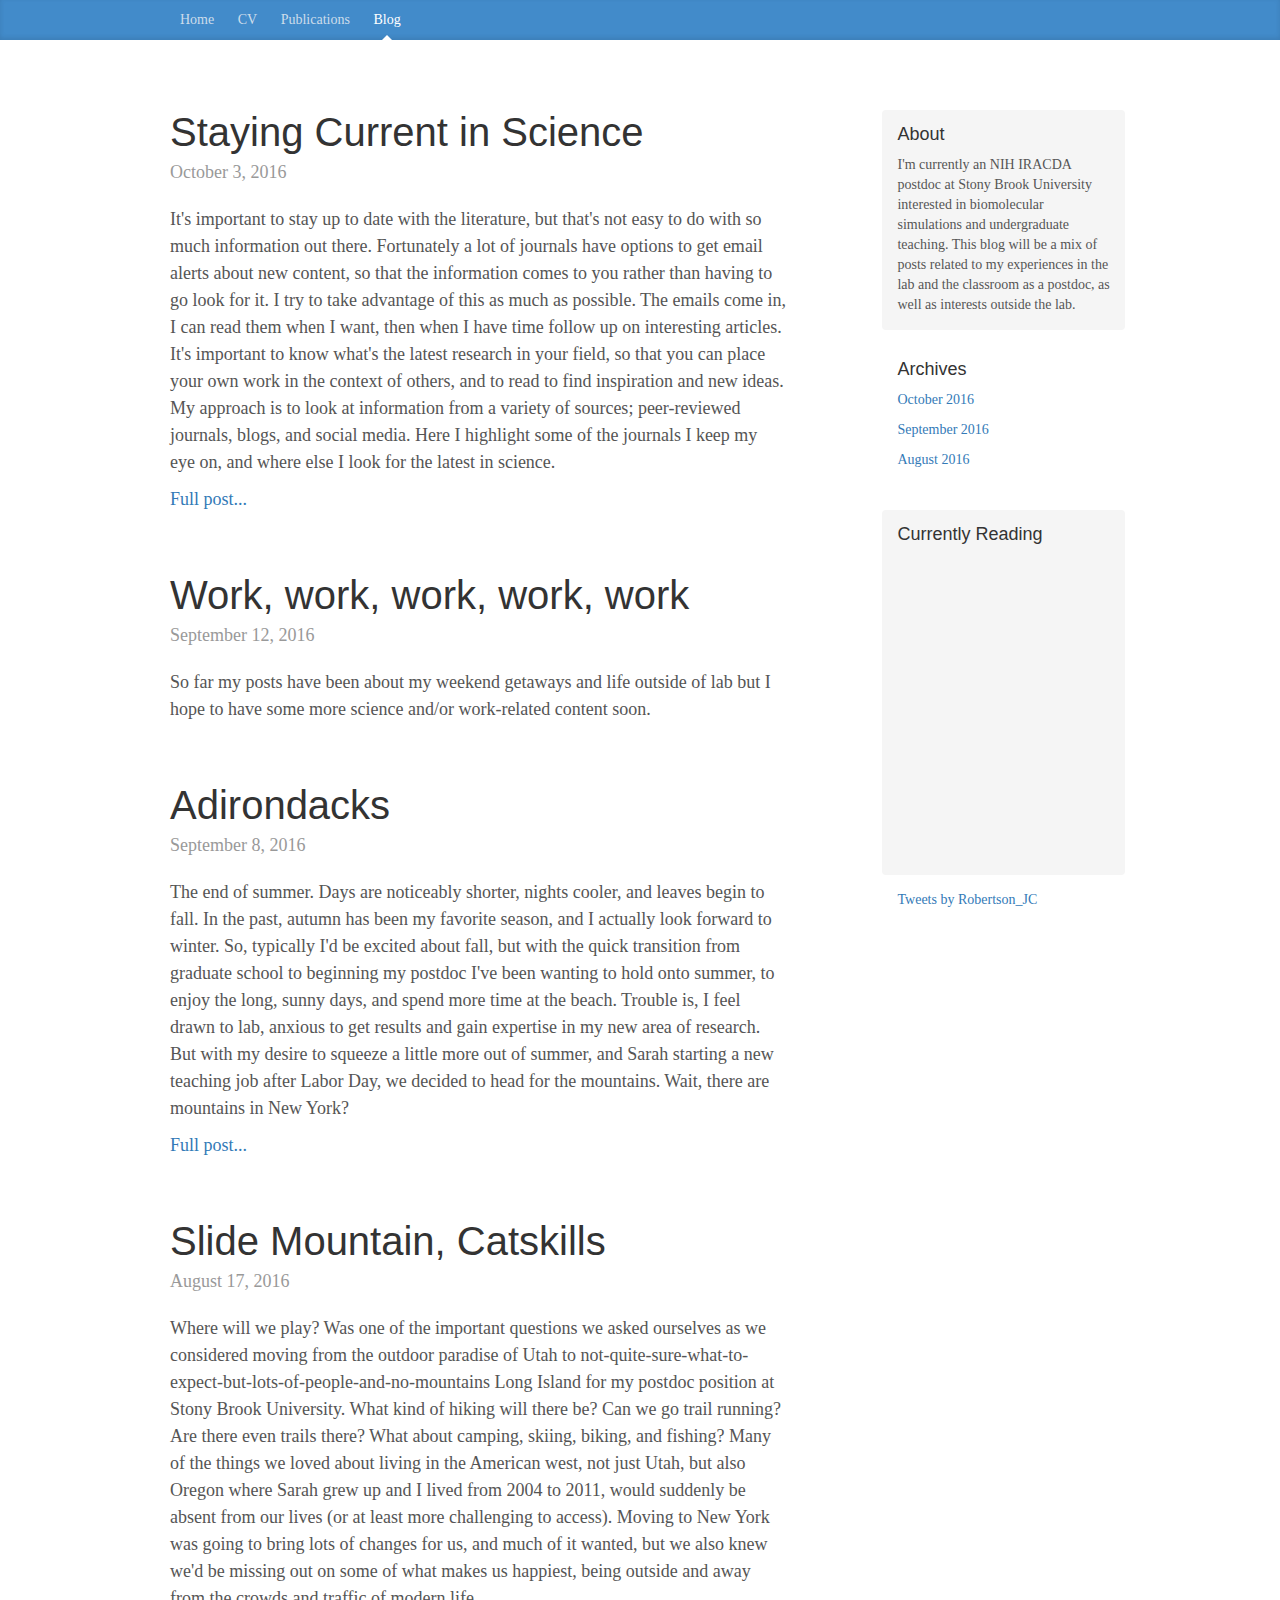
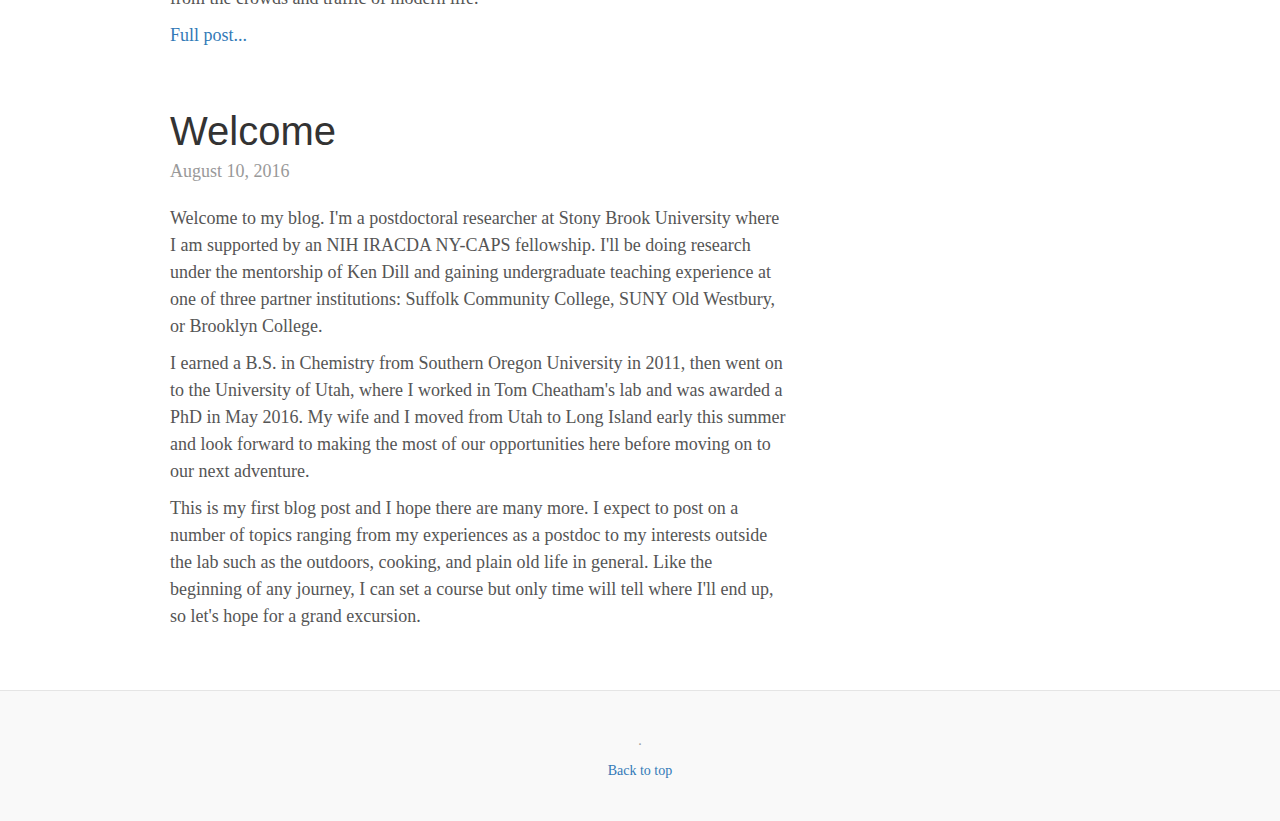
==== blog/index.html @ a2bf3f47 "update archive for october; edit email due to typo" ====
<!DOCTYPE html>
<html lang="en">
  <head>
    <meta charset="utf-8">
    <meta http-equiv="X-UA-Compatible" content="IE=edge">
    <meta name="viewport" content="width=device-width, initial-scale=1">
    <!-- The above 3 meta tags *must* come first in the head; any other head content must come *after* these tags -->
    <meta name="description" content="">
    <meta name="author" content="">
    <link rel="icon" href="../dna_favicon.ico">

    <title>James C. Robertson</title>

    <!-- Bootstrap core CSS -->
    <link href="../bootstrap-3.3.7/dist/css/bootstrap.min.css" rel="stylesheet">

    <!-- IE10 viewport hack for Surface/desktop Windows 8 bug -->
    <link href="../bootstrap-3.3.7/docs/assets/css/ie10-viewport-bug-workaround.css" rel="stylesheet">

    <!-- Custom styles for this template -->
    <link href="../blog.css" rel="stylesheet">

    <!-- Just for debugging purposes. Don't actually copy these 2 lines! -->
    <!--[if lt IE 9]><script src="../../assets/js/ie8-responsive-file-warning.js"></script><![endif]-->
    <script src="../bootstrap-3.3.7/docs/assets/js/ie-emulation-modes-warning.js"></script>

    <!-- HTML5 shim and Respond.js for IE8 support of HTML5 elements and media queries -->
    <!--[if lt IE 9]>
      <script src="https://oss.maxcdn.com/html5shiv/3.7.3/html5shiv.min.js"></script>
      <script src="https://oss.maxcdn.com/respond/1.4.2/respond.min.js"></script>
    <![endif]-->
    <!-- twitter widget -->
    <script>window.twttr = (function(d, s, id) {
     var js, fjs = d.getElementsByTagName(s)[0],
      t = window.twttr || {};
     if (d.getElementById(id)) return t;
     js = d.createElement(s);
     js.id = id;
     js.src = "https://platform.twitter.com/widgets.js";
     fjs.parentNode.insertBefore(js, fjs);
           
     t._e = [];
     t.ready = function(f) {
      t._e.push(f);
     };
                
     return t;
    }(document, "script", "twitter-wjs"));</script>

  </head>

  <body>

    <div class="blog-masthead">
      <div class="container">
        <nav class="blog-nav">
          <a class="blog-nav-item" href="../">Home</a>
          <a class="blog-nav-item" href="../cv">CV</a>
          <a class="blog-nav-item" href="../pubs">Publications</a>
          <a class="blog-nav-item active" href="#">Blog</a>
        </nav>
      </div>
    </div>

    <div class="container">

      <div class="blog-header">
        <h1 class="blog-title"></h1>
        <p class="lead blog-description"></p>
      </div>

      <div class="row">

          <div class="col-sm-8 blog-main">

<!-- new blog posts, most recent on top -->
          <div class="blog-post">
              <!-- last post Aug 2016, link for archives -->
              <a name="oct2016"></a>
              <!-- last post Aug 2016, link for archives -->
            <h2 class="blog-post-title">Staying Current in Science</h2>
            <p class="blog-post-meta">October 3, 2016</p>
            <p>It's important to stay up to date with the literature, but that's not easy to do with so much information out there. Fortunately a lot of journals have options to get email alerts about new content, so that the information comes to you rather than having to go look for it. I try to take advantage of this as much as possible. The emails come in, I can read them when I want, then when I have time follow up on interesting articles. It's important to know what's the latest research in your field, so that you can place your own work in the context of others, and to read to find inspiration and new ideas. My approach is to look at information from a variety of sources; peer-reviewed journals, blogs, and social media. Here I highlight some of the journals I keep my eye on, and where else I look for the latest in science.</p>
            <a href="archive/oct032016.html">Full post...</a>
          </div><!-- /.blog-post -->

<!-- new blog posts, most recent on top -->
          <div class="blog-post">
              <!-- last post Aug 2016, link for archives -->
              <a name="sep2016"></a>
              <!-- last post Aug 2016, link for archives -->
            <h2 class="blog-post-title">Work, work, work, work, work</h2>
            <p class="blog-post-meta">September 12, 2016</p>
            <p>So far my posts have been about my weekend getaways and life outside of lab but I hope to have some more science and/or work-related content soon.</p>
          </div><!-- /.blog-post -->

<!-- new blog posts, most recent on top -->
          <div class="blog-post">
            <h2 class="blog-post-title">Adirondacks</h2>
            <p class="blog-post-meta">September 8, 2016</p>
            <p>The end of summer. Days are noticeably shorter, nights cooler, and leaves begin to fall. In the past, autumn has been my favorite season, and I actually look forward to winter. So, typically I'd be excited about fall, but with the quick transition from graduate school to beginning my postdoc I've been wanting to hold onto summer, to enjoy the long, sunny days, and spend more time at the beach. Trouble is, I feel drawn to lab, anxious to get results and gain expertise in my new area of research. But with my desire to squeeze a little more out of summer, and Sarah starting a new teaching job after Labor Day, we decided to head for the mountains. Wait, there are mountains in New York?</p>
            <a href="archive/sep082016.html">Full post...</a>
          </div><!-- /.blog-post -->

<!-- new blog posts, most recent on top -->
          <div class="blog-post">
              <!-- last post Aug 2016, link for archives -->
              <a name="aug2016"></a>
              <!-- last post Aug 2016, link for archives -->
            <h2 class="blog-post-title">Slide Mountain, Catskills</h2>
            <p class="blog-post-meta">August 17, 2016</p>
            <p>Where will we play? Was one of the important questions we asked ourselves as we considered moving from the outdoor paradise of Utah to not-quite-sure-what-to-expect-but-lots-of-people-and-no-mountains Long Island for my postdoc position at Stony Brook University. What kind of hiking will there be? Can we go trail running? Are there even trails there? What about camping, skiing, biking, and fishing? Many of the things we loved about living in the American west, not just Utah, but also Oregon where Sarah grew up and I lived from 2004 to 2011, would suddenly be absent from our lives (or at least more challenging to access). Moving to New York was going to bring lots of changes for us, and much of it wanted, but we also knew we'd be missing out on some of what makes us happiest, being outside and away from the crowds and traffic of modern life.</p>
            <a href="archive/aug172016.html">Full post...</a>
          </div><!-- /.blog-post -->

<!-- new blog posts, most recent on top -->
          <div class="blog-post">
              <h2 class="blog-post-title">Welcome</h2>
            <p class="blog-post-meta">August 10, 2016</p>
            <p>Welcome to my blog. I'm a postdoctoral researcher at Stony Brook University where I am supported by an NIH IRACDA NY-CAPS fellowship. I'll be doing research under the mentorship of Ken Dill and gaining undergraduate teaching experience at one of three partner institutions: Suffolk Community College, SUNY Old Westbury, or Brooklyn College.</p>
            <p>I earned a B.S. in Chemistry from Southern Oregon University in 2011, then went on to the University of Utah, where I worked in Tom Cheatham's lab and was awarded a PhD in May 2016. My wife and I moved from Utah to Long Island early this summer and look forward to making the most of our opportunities here before moving on to our next adventure.</p>
            <p>This is my first blog post and I hope there are many more. I expect to post on a number of topics ranging from my experiences as a postdoc to my interests outside the lab such as the outdoors, cooking, and plain old life in general. Like the beginning of any journey, I can set a course but only time will tell where I'll end up, so let's hope for a grand excursion.</p>
          </div><!-- /.blog-post -->

          <!-- not needed now, maybe in future
              <nav> 
            <ul class="pager">
              <li><a href="#">Previous</a></li>
              <li><a href="#">Next</a></li>
            </ul>
            </nav>
            --!>

        </div><!-- /.blog-main -->

        <div class="col-sm-3 col-sm-offset-1 blog-sidebar">
          <div class="sidebar-module sidebar-module-inset">
            <h4>About</h4>
            <p>I'm currently an NIH IRACDA postdoc at Stony Brook University interested in biomolecular simulations and undergraduate teaching. This blog will be a mix of posts related to my experiences in the lab and the classroom as a postdoc, as well as interests outside the lab.</p>
          </div>
          <!-- Archives, update each month  -->
          <div class="sidebar-module">
            <h4>Archives</h4>
            <ol class="list-unstyled">
              <li><a href="#oct2016">October 2016</a></li>
            </ol>
            <ol class="list-unstyled">
              <li><a href="#sep2016">September 2016</a></li>
            </ol>
            <ol class="list-unstyled">
              <li><a href="#aug2016">August 2016</a></li>
            </ol>
          </div>
          <div class="sidebar-module sidebar-module-inset">
            <!-- Currently reading embedded image from Amazon - change width and height for proper fit -->
            <h4>Currently Reading</h4>
            <iframe type="text/html" width="200" height="300" frameborder="0" allowfullscreen style="max-width:100%" src="https://read.amazon.com/kp/card?asin=B0166ISAS8&preview=inline&linkCode=kpe&ref_=cm_sw_r_kb_dp_5xJiyb5PQB757" ></iframe>
            <!-- <iframe type="text/html" width="200" height="300" frameborder="0" allowfullscreen style="max-width:100%" src="https://read.amazon.com/kp/card?asin=B005HG4W9W&preview=inline&linkCode=kpe&ref_=cm_sw_r_kb_dp_VqU9xbAKK68VZ" ></iframe> -->
            <!-- <iframe type="text/html" width="200" height="300" frameborder="0" allowfullscreen style="max-width:100%" src="https://read.amazon.com/kp/card?asin=B01A4B1PEE&preview=inline&linkCode=kpe&ref_=cm_sw_r_kb_dp_07P1xbY2B6QBA" ></iframe> -->
            <!-- <iframe type="text/html" width="200" height="300" frameborder="0" allowfullscreen style="max-width:100%" src="https://read.amazon.com/kp/card?asin=B01C2T1XE8&preview=inline&linkCode=kpe&ref_=cm_sw_r_kb_dp_1EO0xb7A7E4CM" ></iframe> -->
            <!-- <iframe type="text/html" width="200" height="300" frameborder="0" allowfullscreen style="max-width:100%" src="https://read.amazon.com/kp/card?asin=B00G3L6JMS&asin=B00G3L6JMS&preview=inline&linkCode=kpe&ref_=cm_sw_r_kb_dp_qYjTxbCQRRE99" ></iframe> -->
          </div>
          <!--<div class="sidebar-module">
            <h4>Elsewhere</h4>
            <ol class="list-unstyled">
              <li><a href="#">GitHub</a></li>
              <li><a href="#">Twitter</a></li>
              <li><a href="#">LinkedIn</a></li>
            </ol>
          </div>-->
            <a class="twitter-timeline" href="https://twitter.com/Robertson_JC">Tweets by Robertson_JC</a> <script async src="//platform.twitter.com/widgets.js" charset="utf-8"></script>

        </div><!-- /.blog-sidebar -->

      </div><!-- /.row -->

    </div><!-- /.container -->

    <footer class="blog-footer">
      <p></a>.</p>
      <p>
        <a href="#">Back to top</a>
      </p>
    </footer>


    <!-- Bootstrap core JavaScript
    ================================================== -->
    <!-- Placed at the end of the document so the pages load faster -->
    <script src="https://ajax.googleapis.com/ajax/libs/jquery/1.12.4/jquery.min.js"></script>
    <script>window.jQuery || document.write('<script src="../../assets/js/vendor/jquery.min.js"><\/script>')</script>
    <script src="../bootstrap-3.3.7/docs/dist/js/bootstrap.min.js"></script>
    <!-- IE10 viewport hack for Surface/desktop Windows 8 bug -->
    <script src="../bootstrap-3.3.7/docs/assets/js/ie10-viewport-bug-workaround.js"></script>
  </body>
</html>
---- bootstrap-3.3.7/docs/assets/css/ie10-viewport-bug-workaround.css ----
/*!
 * IE10 viewport hack for Surface/desktop Windows 8 bug
 * Copyright 2014-2015 Twitter, Inc.
 * Licensed under MIT (https://github.com/twbs/bootstrap/blob/master/LICENSE)
 */

/*
 * See the Getting Started docs for more information:
 * http://getbootstrap.com/getting-started/#support-ie10-width
 */
@-ms-viewport     { width: device-width; }
@-o-viewport      { width: device-width; }
@viewport         { width: device-width; }
---- blog.css ----
/*
 * Globals
 */

body {
  font-family: Georgia, "Times New Roman", Times, serif;
  color: #555;
}

h1, .h1,
h2, .h2,
h3, .h3,
h4, .h4,
h5, .h5,
h6, .h6 {
  margin-top: 0;
  font-family: "Helvetica Neue", Helvetica, Arial, sans-serif;
  font-weight: normal;
  color: #333;
}


/*
 * Override Bootstrap's default container.
 */

@media (min-width: 1200px) {
  .container {
    width: 970px;
  }
}


/*
 * Masthead for nav
 */

.blog-masthead {
  background-color: #428bca;
  -webkit-box-shadow: inset 0 -2px 5px rgba(0,0,0,.1);
          box-shadow: inset 0 -2px 5px rgba(0,0,0,.1);
}

/* Nav links */
.blog-nav-item {
  position: relative;
  display: inline-block;
  padding: 10px;
  font-weight: 500;
  color: #cdddeb;
}
.blog-nav-item:hover,
.blog-nav-item:focus {
  color: #fff;
  text-decoration: none;
}

/* Active state gets a caret at the bottom */
.blog-nav .active {
  color: #fff;
}
.blog-nav .active:after {
  position: absolute;
  bottom: 0;
  left: 50%;
  width: 0;
  height: 0;
  margin-left: -5px;
  vertical-align: middle;
  content: " ";
  border-right: 5px solid transparent;
  border-bottom: 5px solid;
  border-left: 5px solid transparent;
}


/*
 * Blog name and description
 */

.blog-header {
  padding-top: 20px;
  padding-bottom: 20px;
}
.blog-title {
  margin-top: 30px;
  margin-bottom: 0;
  font-size: 60px;
  font-weight: normal;
}
.blog-description {
  font-size: 20px;
  color: #999;
}


/*
 * Main column and sidebar layout
 */

.blog-main {
  font-size: 18px;
  line-height: 1.5;
}

/* Sidebar modules for boxing content */
.sidebar-module {
  padding: 15px;
  margin: 0 -15px 15px;
}
.sidebar-module-inset {
  padding: 15px;
  background-color: #f5f5f5;
  border-radius: 4px;
}
.sidebar-module-inset p:last-child,
.sidebar-module-inset ul:last-child,
.sidebar-module-inset ol:last-child {
  margin-bottom: 0;
}


/* Pagination */
.pager {
  margin-bottom: 60px;
  text-align: left;
}
.pager > li > a {
  width: 140px;
  padding: 10px 20px;
  text-align: center;
  border-radius: 30px;
}


/*
 * Blog posts
 */

.blog-post {
  margin-bottom: 60px;
}
.blog-post-title {
  margin-bottom: 5px;
  font-size: 40px;
}
.blog-post-meta {
  margin-bottom: 20px;
  color: #999;
}


/*
 * Footer
 */

.blog-footer {
  padding: 40px 0;
  color: #999;
  text-align: center;
  background-color: #f9f9f9;
  border-top: 1px solid #e5e5e5;
}
.blog-footer p:last-child {
  margin-bottom: 0;
}
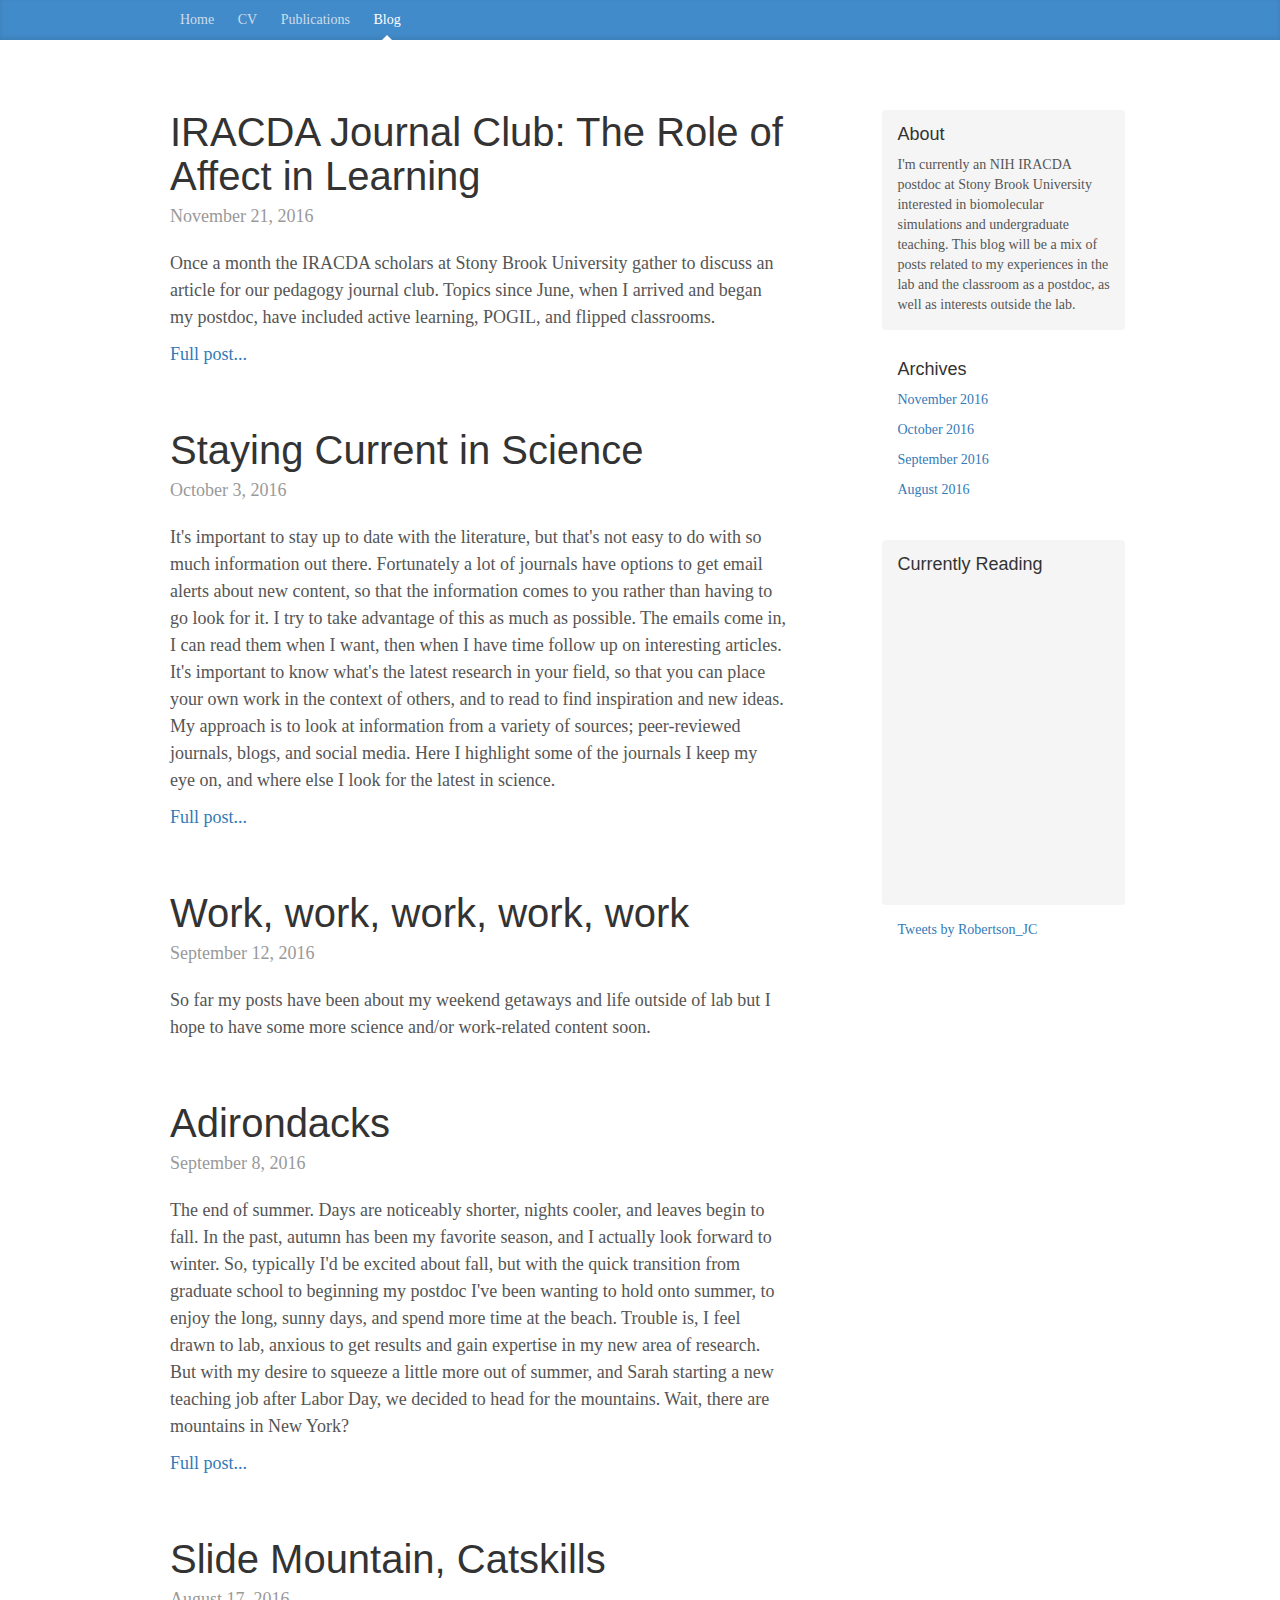
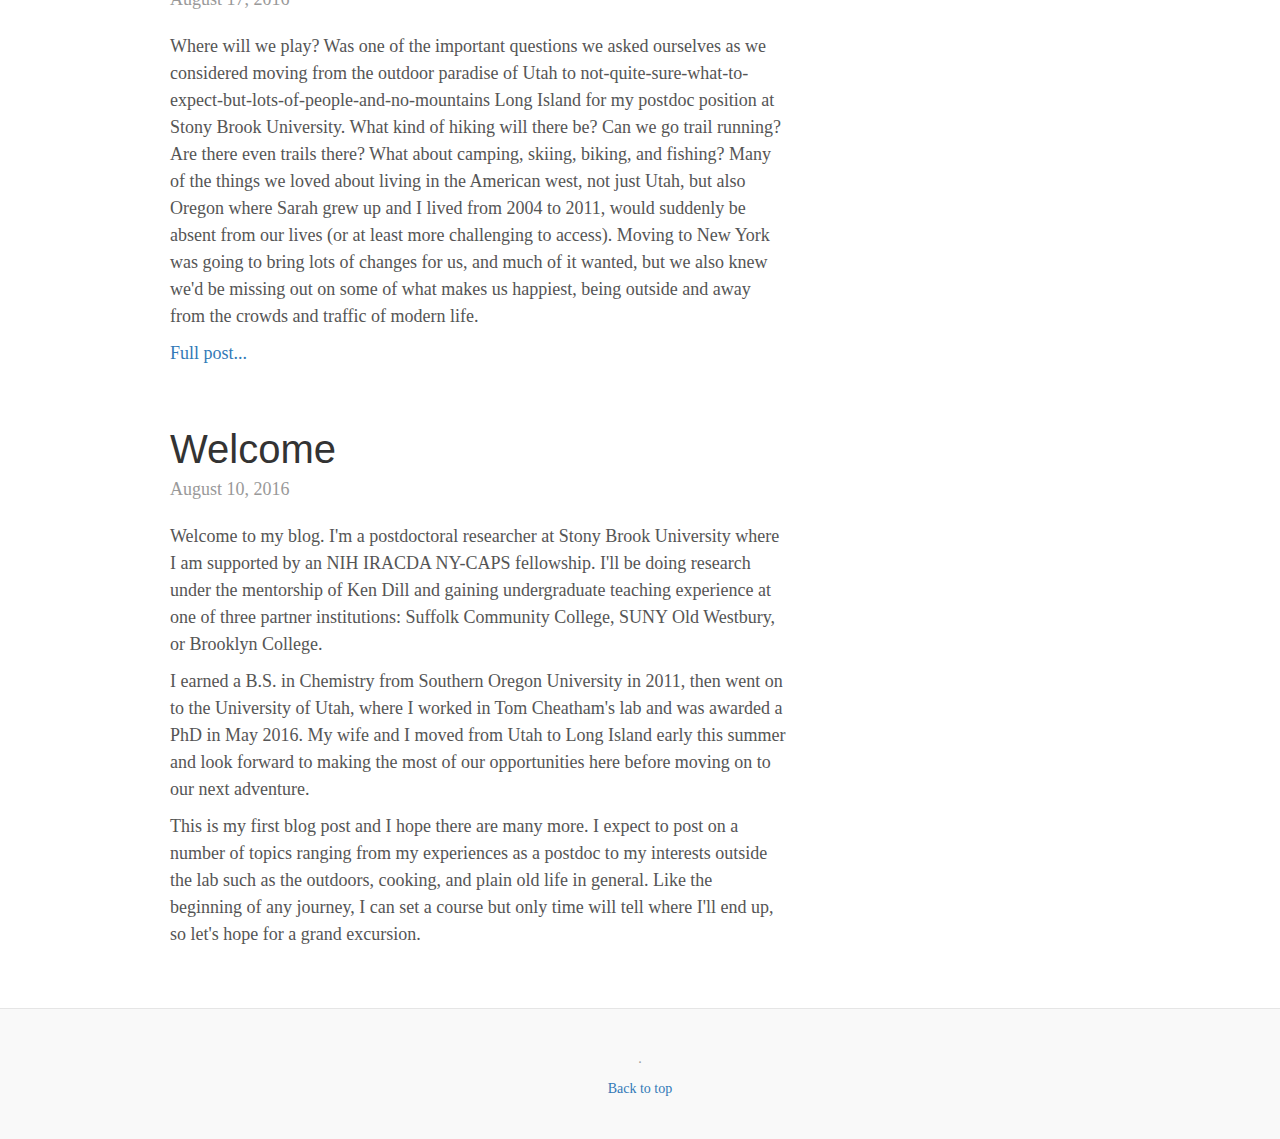
==== commit 7c2ffc5a: "begin iracda journal club post, update archives" ====
--- a/blog/index.html
+++ b/blog/index.html
@@ -76,6 +76,17 @@
 <!-- new blog posts, most recent on top -->
           <div class="blog-post">
               <!-- last post Aug 2016, link for archives -->
+              <a name="nov2016"></a>
+              <!-- last post Aug 2016, link for archives -->
+            <h2 class="blog-post-title">IRACDA Journal Club: The Role of Affect in Learning</h2>
+            <p class="blog-post-meta">November 21, 2016</p>
+            <p>Once a month the IRACDA scholars at Stony Brook University gather to discuss an article for our pedagogy journal club. Topics since June, when I arrived and began my postdoc, have included active learning, POGIL, and flipped classrooms.</p>
+            <a href="archive/nov212016.html">Full post...</a>
+          </div><!-- /.blog-post -->
+
+<!-- new blog posts, most recent on top -->
+          <div class="blog-post">
+              <!-- last post Aug 2016, link for archives -->
               <a name="oct2016"></a>
               <!-- last post Aug 2016, link for archives -->
             <h2 class="blog-post-title">Staying Current in Science</h2>
@@ -142,6 +153,9 @@
           <div class="sidebar-module">
             <h4>Archives</h4>
             <ol class="list-unstyled">
+              <li><a href="#nov2016">November 2016</a></li>
+            </ol>
+            <ol class="list-unstyled">
               <li><a href="#oct2016">October 2016</a></li>
             </ol>
             <ol class="list-unstyled">
@@ -154,7 +168,8 @@
           <div class="sidebar-module sidebar-module-inset">
             <!-- Currently reading embedded image from Amazon - change width and height for proper fit -->
             <h4>Currently Reading</h4>
-            <iframe type="text/html" width="200" height="300" frameborder="0" allowfullscreen style="max-width:100%" src="https://read.amazon.com/kp/card?asin=B0166ISAS8&preview=inline&linkCode=kpe&ref_=cm_sw_r_kb_dp_5xJiyb5PQB757" ></iframe>
+            <iframe type="text/html" width="200" height="300" frameborder="0" allowfullscreen style="max-width:100%" src="https://read.amazon.com/kp/card?asin=B01HW70IY6&preview=inline&linkCode=kpe&ref_=cm_sw_r_kb_dp_kB5myb6QJE6KR" ></iframe> 
+            <!-- <iframe type="text/html" width="200" height="300" frameborder="0" allowfullscreen style="max-width:100%" src="https://read.amazon.com/kp/card?asin=B0166ISAS8&preview=inline&linkCode=kpe&ref_=cm_sw_r_kb_dp_5xJiyb5PQB757" ></iframe> -->
             <!-- <iframe type="text/html" width="200" height="300" frameborder="0" allowfullscreen style="max-width:100%" src="https://read.amazon.com/kp/card?asin=B005HG4W9W&preview=inline&linkCode=kpe&ref_=cm_sw_r_kb_dp_VqU9xbAKK68VZ" ></iframe> -->
             <!-- <iframe type="text/html" width="200" height="300" frameborder="0" allowfullscreen style="max-width:100%" src="https://read.amazon.com/kp/card?asin=B01A4B1PEE&preview=inline&linkCode=kpe&ref_=cm_sw_r_kb_dp_07P1xbY2B6QBA" ></iframe> -->
             <!-- <iframe type="text/html" width="200" height="300" frameborder="0" allowfullscreen style="max-width:100%" src="https://read.amazon.com/kp/card?asin=B01C2T1XE8&preview=inline&linkCode=kpe&ref_=cm_sw_r_kb_dp_1EO0xb7A7E4CM" ></iframe> -->
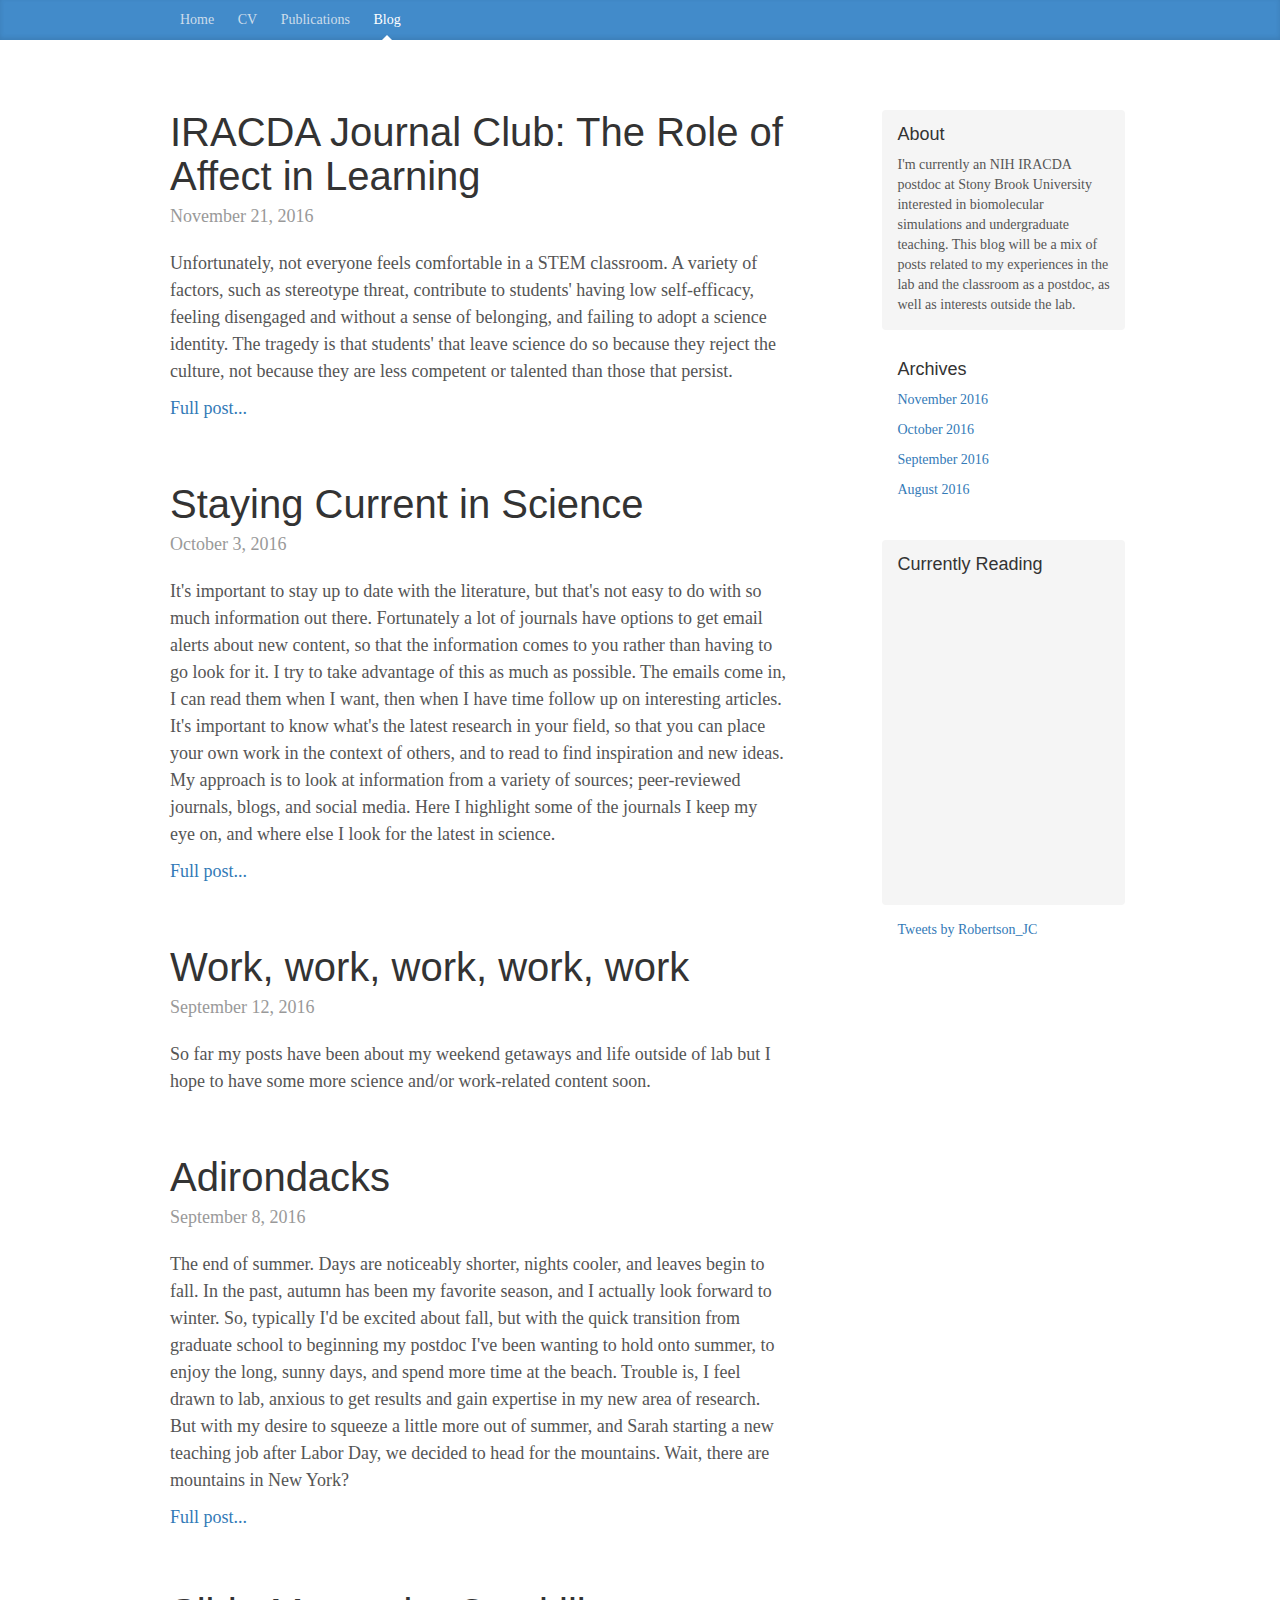
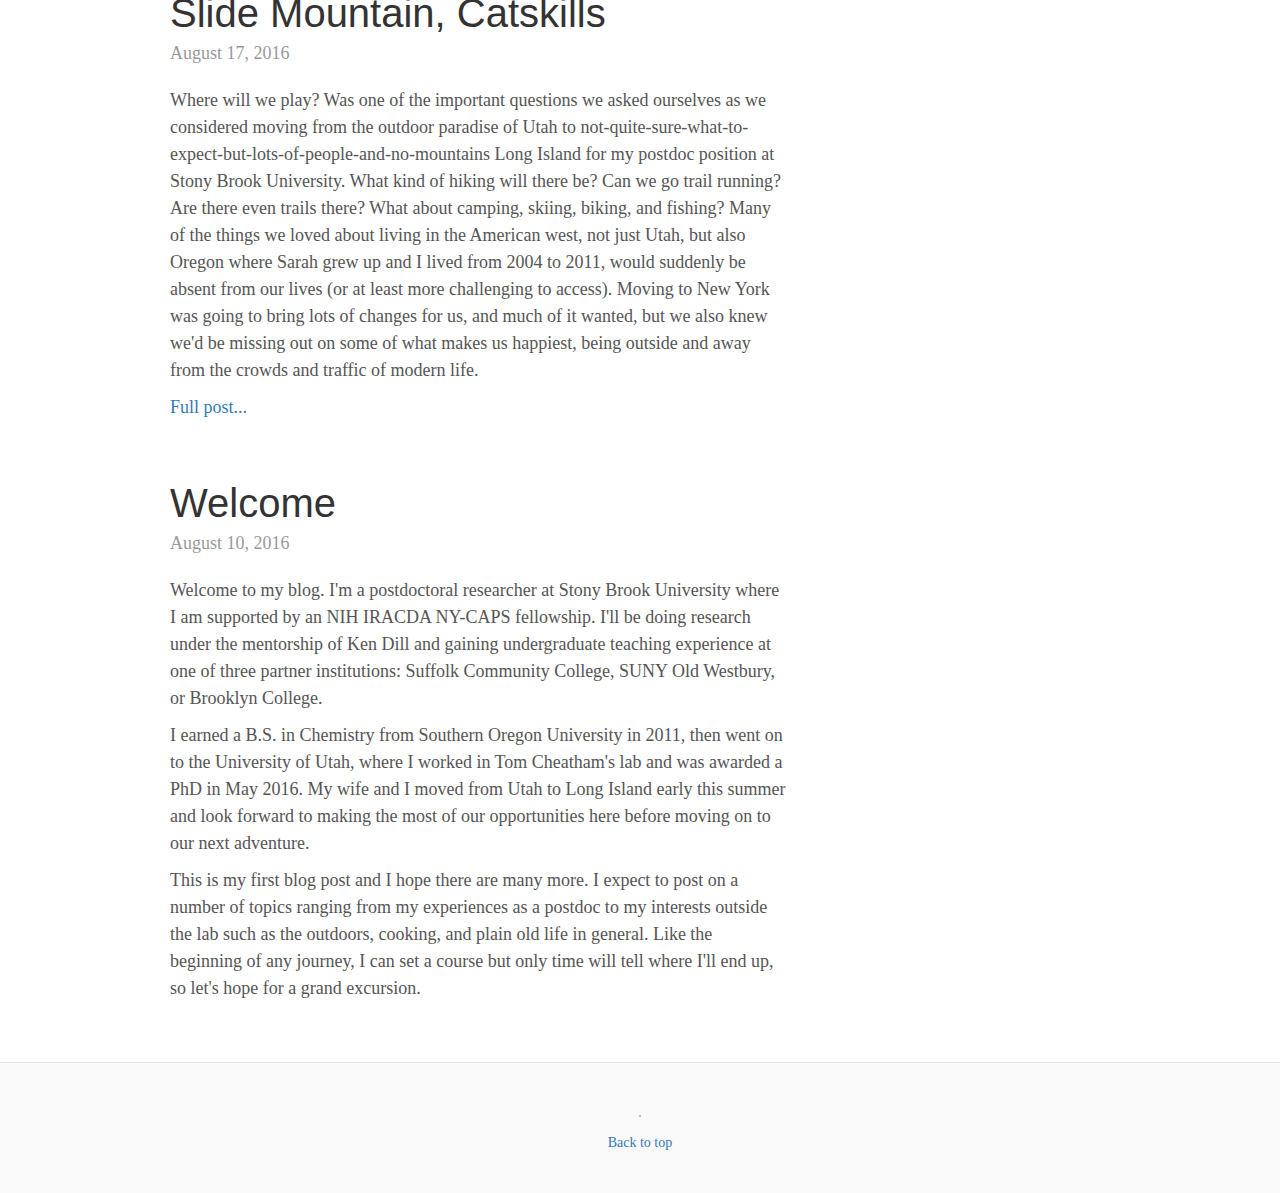
==== commit b90ca674: "update lede" ====
--- a/blog/index.html
+++ b/blog/index.html
@@ -80,7 +80,7 @@
               <!-- last post Aug 2016, link for archives -->
             <h2 class="blog-post-title">IRACDA Journal Club: The Role of Affect in Learning</h2>
             <p class="blog-post-meta">November 21, 2016</p>
-            <p>Once a month the IRACDA scholars at Stony Brook University gather to discuss an article for our pedagogy journal club. Topics since June, when I arrived and began my postdoc, have included active learning, POGIL, and flipped classrooms.</p>
+            <p>Unfortunately, not everyone feels comfortable in a STEM classroom. A variety of factors, such as stereotype threat, contribute to students' having low self-efficacy, feeling disengaged and without a sense of belonging, and failing to adopt a science identity. The tragedy is that students' that leave science do so because they reject the culture, not because they are less competent or talented than those that persist.</p>
             <a href="archive/nov212016.html">Full post...</a>
           </div><!-- /.blog-post -->
 
@@ -168,7 +168,8 @@
           <div class="sidebar-module sidebar-module-inset">
             <!-- Currently reading embedded image from Amazon - change width and height for proper fit -->
             <h4>Currently Reading</h4>
-            <iframe type="text/html" width="200" height="300" frameborder="0" allowfullscreen style="max-width:100%" src="https://read.amazon.com/kp/card?asin=B01HW70IY6&preview=inline&linkCode=kpe&ref_=cm_sw_r_kb_dp_kB5myb6QJE6KR" ></iframe> 
+            <iframe type="text/html" width="200" height="300" frameborder="0" allowfullscreen style="max-width:100%" src="https://read.amazon.com/kp/card?asin=B015CXDLNW&preview=inline&linkCode=kpe&ref_=cm_sw_r_kb_dp_FUBoybFRT45A5" ></iframe>
+            <!-- <iframe type="text/html" width="200" height="300" frameborder="0" allowfullscreen style="max-width:100%" src="https://read.amazon.com/kp/card?asin=B01HW70IY6&preview=inline&linkCode=kpe&ref_=cm_sw_r_kb_dp_kB5myb6QJE6KR" ></iframe> -->
             <!-- <iframe type="text/html" width="200" height="300" frameborder="0" allowfullscreen style="max-width:100%" src="https://read.amazon.com/kp/card?asin=B0166ISAS8&preview=inline&linkCode=kpe&ref_=cm_sw_r_kb_dp_5xJiyb5PQB757" ></iframe> -->
             <!-- <iframe type="text/html" width="200" height="300" frameborder="0" allowfullscreen style="max-width:100%" src="https://read.amazon.com/kp/card?asin=B005HG4W9W&preview=inline&linkCode=kpe&ref_=cm_sw_r_kb_dp_VqU9xbAKK68VZ" ></iframe> -->
             <!-- <iframe type="text/html" width="200" height="300" frameborder="0" allowfullscreen style="max-width:100%" src="https://read.amazon.com/kp/card?asin=B01A4B1PEE&preview=inline&linkCode=kpe&ref_=cm_sw_r_kb_dp_07P1xbY2B6QBA" ></iframe> -->
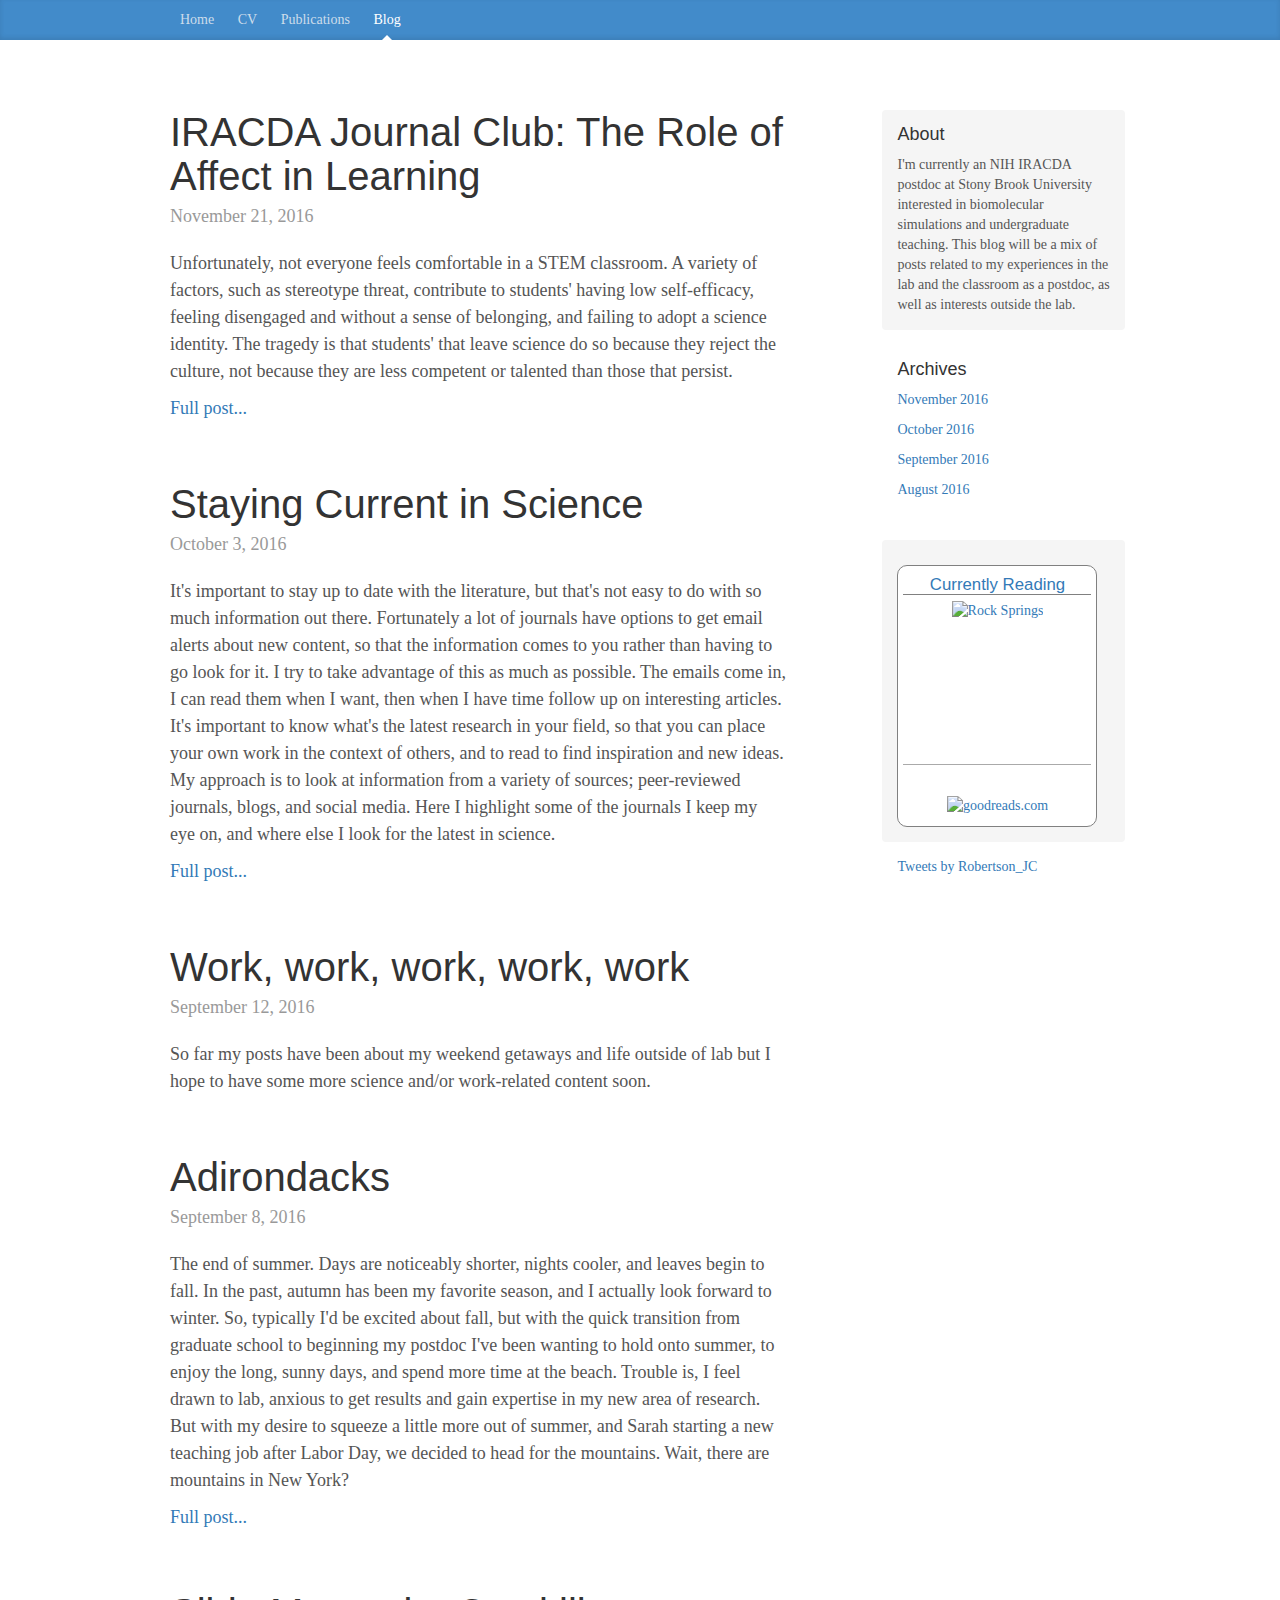
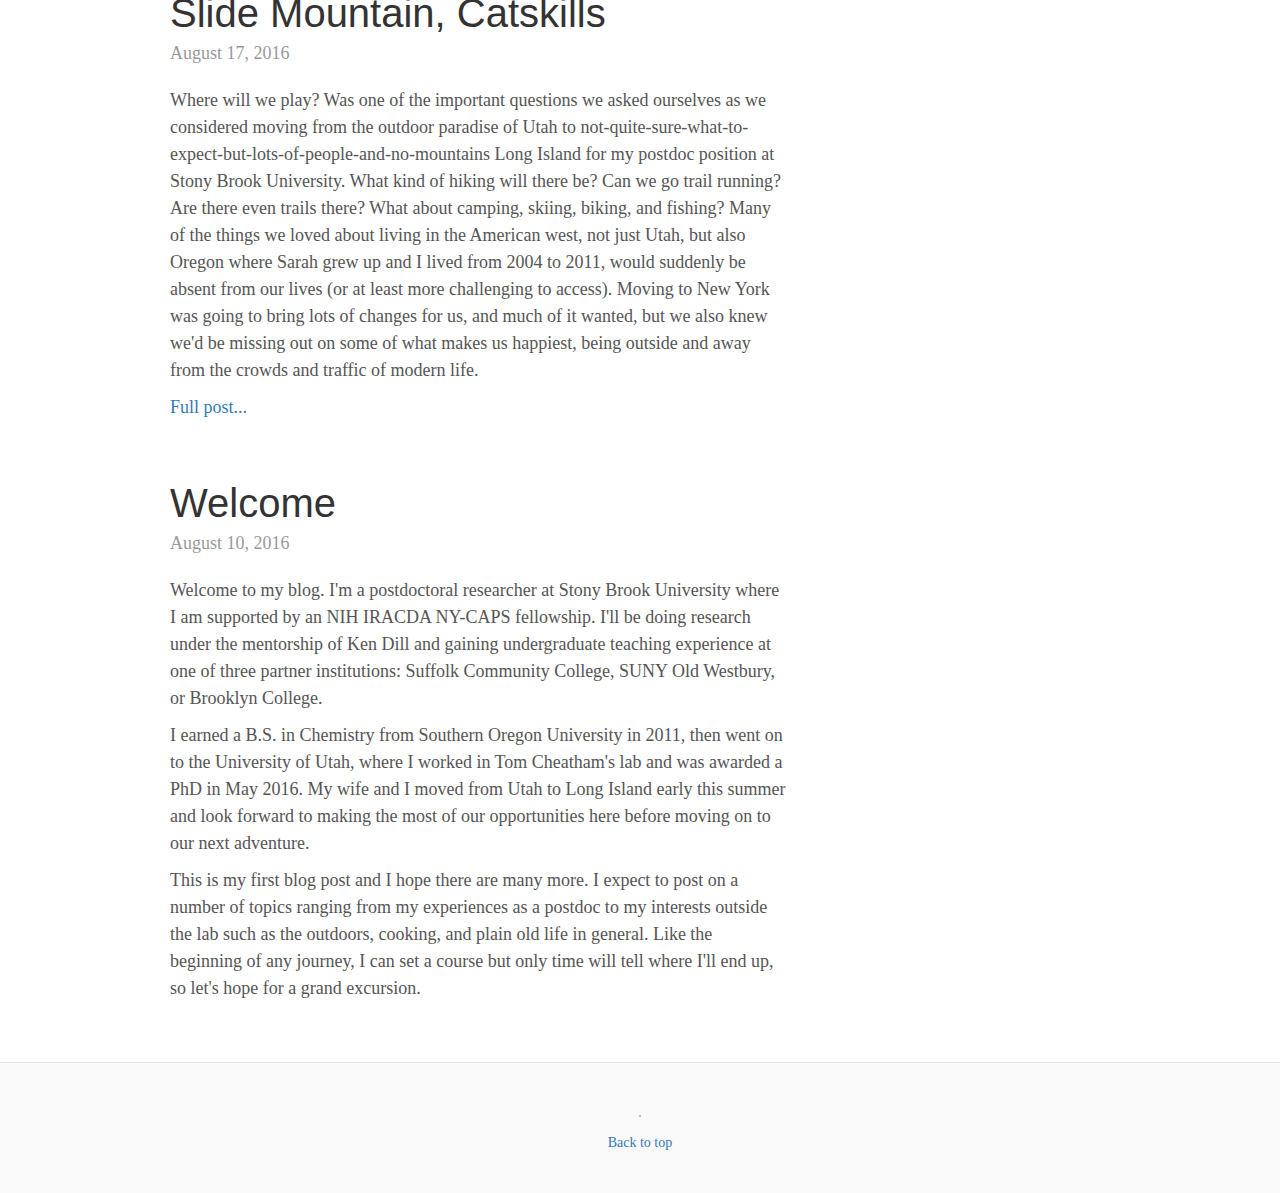
==== commit bc0d7ece: "change 'currently reading' to goodreads widget from amazon images the widget should update every tim" ====
--- a/blog/index.html
+++ b/blog/index.html
@@ -166,9 +166,79 @@
             </ol>
           </div>
           <div class="sidebar-module sidebar-module-inset">
-            <!-- Currently reading embedded image from Amazon - change width and height for proper fit -->
-            <h4>Currently Reading</h4>
-            <iframe type="text/html" width="200" height="300" frameborder="0" allowfullscreen style="max-width:100%" src="https://read.amazon.com/kp/card?asin=B015CXDLNW&preview=inline&linkCode=kpe&ref_=cm_sw_r_kb_dp_FUBoybFRT45A5" ></iframe>
+            <!-- Currently reading goodreads widget -->
+            <h4></h4>
+                  <!-- Show static HTML/CSS as a placeholder in case js is not enabled - javascript include will override this if things work -->
+                        <style type="text/css" media="screen">
+  .gr_custom_container_1483967821 {
+          /* customize your Goodreads widget container here*/
+          border: 1px solid gray;
+                  border-radius:10px;
+                          padding: 10px 5px 10px 5px;
+                                  background-color: #FFFFFF;
+                                          color: #000000;
+                                                  width: 200px
+                                                        }
+    .gr_custom_header_1483967821 {
+            /* customize your Goodreads header here*/
+            border-bottom: 1px solid gray;
+                    width: 100%;
+                            margin-bottom: 5px;
+                                    text-align: center;
+                                            font-size: 120%
+                                                  }
+      .gr_custom_each_container_1483967821 {
+              /* customize each individual book container here */
+              width: 100%;
+                      clear: both;
+                              margin-bottom: 10px;
+                                      overflow: auto;
+                                              padding-bottom: 4px;
+                                                      border-bottom: 1px solid #aaa;
+                                                            }
+        .gr_custom_book_container_1483967821 {1px    /* customize your book covers here */
+                overflow: hidden;
+                        height: 160px;
+                                  text-align: center;
+                                            width: 100%;
+                                                  }
+          .gr_custom_author_1483967821 {
+                  /* customize your author names here */
+                  font-size: 10px;
+                        }
+            .gr_custom_tags_1483967821 {
+                    /* customize your tags here */
+                    font-size: 10px;
+                            color: gray;
+                                  }
+              .gr_custom_rating_1483967821 {
+                      /* customize your rating stars here */
+                      float: right;
+                            }
+                        </style>
+
+                              <div id="gr_custom_widget_1483967821">
+                                            <div class="gr_custom_container_1483967821">
+                                                    <h2 class="gr_custom_header_1483967821">
+                                                            <a style="text-decoration: none;" href="https://www.goodreads.com/review/list/63596190-james-robertson?shelf=currently-reading&amp;utm_medium=api&amp;utm_source=custom_widget">Currently Reading</a>
+                                                                </h2>
+                                                                      <div class="gr_custom_each_container_1483967821">
+                                                                                    <div class="gr_custom_book_container_1483967821">
+                                                                                                    <a title="Rock Springs" href="https://www.goodreads.com/review/show/1871898866?utm_medium=api&amp;utm_source=custom_widget"><img alt="Rock Springs" border="0" src="https://images.gr-assets.com/books/1366542506m/8316549.jpg" /></a>
+                                                                                                              </div>
+                                                                                                                    </div>
+                                                                                                                      <br style="clear: both"/>
+                                                                                                                        <center>
+                                                                                                                                <a href="https://www.goodreads.com/"><img alt="goodreads.com" style="border:0" src="https://www.goodreads.com/images/widget/widget_logo.gif" /></a>
+                                                                                                                                  </center>
+                                                                                                                                    <noscript>
+                                                                                                                                            Share <a href="https://www.goodreads.com/">book reviews</a> and ratings with James, and even join a <a href="https://www.goodreads.com/group">book club</a> on Goodreads.
+                                                                                                                                              </noscript>
+                                                                                                                                                </div>
+
+                                                                                                                                                      </div>
+                                                                                                                                                            <script src="https://www.goodreads.com/review/custom_widget/63596190.Currently%20Reading?cover_position=middle&cover_size=medium&num_books=5&order=a&shelf=currently-reading&show_author=0&show_cover=1&show_rating=0&show_review=0&show_tags=0&show_title=0&sort=date_added&widget_bg_color=FFFFFF&widget_bg_transparent=&widget_border_width=1&widget_id=1483967821&widget_text_color=000000&widget_title_size=medium&widget_width=thin" type="text/javascript" charset="utf-8"></script> 
+            <!-- <iframe type="text/html" width="200" height="300" frameborder="0" allowfullscreen style="max-width:100%" src="https://read.amazon.com/kp/card?asin=B015CXDLNW&preview=inline&linkCode=kpe&ref_=cm_sw_r_kb_dp_FUBoybFRT45A5" ></iframe> -->
             <!-- <iframe type="text/html" width="200" height="300" frameborder="0" allowfullscreen style="max-width:100%" src="https://read.amazon.com/kp/card?asin=B01HW70IY6&preview=inline&linkCode=kpe&ref_=cm_sw_r_kb_dp_kB5myb6QJE6KR" ></iframe> -->
             <!-- <iframe type="text/html" width="200" height="300" frameborder="0" allowfullscreen style="max-width:100%" src="https://read.amazon.com/kp/card?asin=B0166ISAS8&preview=inline&linkCode=kpe&ref_=cm_sw_r_kb_dp_5xJiyb5PQB757" ></iframe> -->
             <!-- <iframe type="text/html" width="200" height="300" frameborder="0" allowfullscreen style="max-width:100%" src="https://read.amazon.com/kp/card?asin=B005HG4W9W&preview=inline&linkCode=kpe&ref_=cm_sw_r_kb_dp_VqU9xbAKK68VZ" ></iframe> -->
